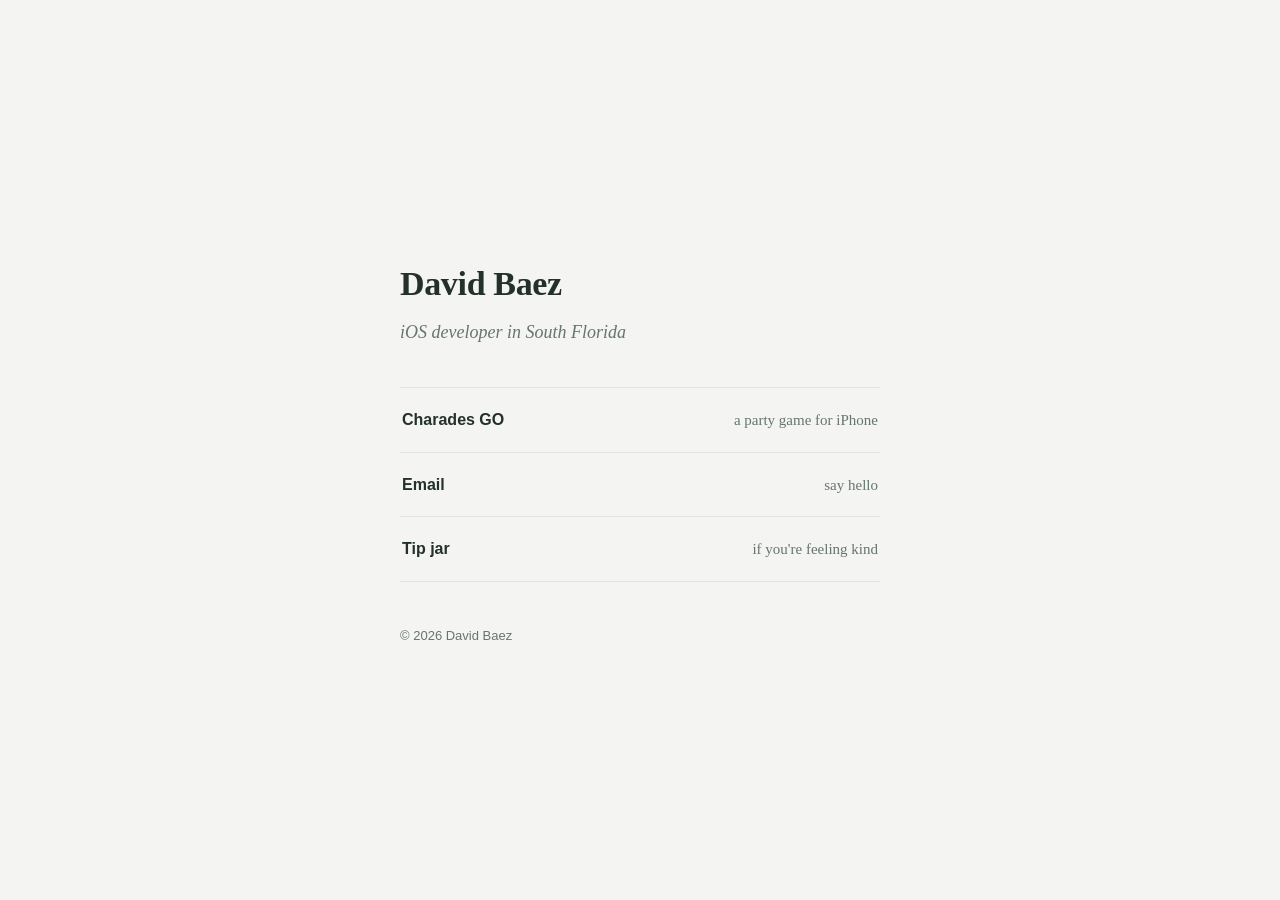
==== index.html @ f6e75839 "initial commit" ====
<!DOCTYPE html>
<html lang="en">
<head>
<meta charset="UTF-8">
<meta name="viewport" content="width=device-width, initial-scale=1.0">
<title>David Baez</title>
<meta name="description" content="David Baez — iOS developer in South Florida.">
<style>
  :root {
    --paper: #F4F5F2;
    --ink: #23302B;
    --ink-soft: #66756D;
    --accent: #2E6E8E;
    --line: #DFE3DF;
  }
  * { margin: 0; padding: 0; box-sizing: border-box; }
  body {
    background: var(--paper);
    color: var(--ink);
    font: 18px/1.7 Georgia, 'Times New Roman', serif;
    min-height: 100svh;
    display: grid;
    place-items: center;
    padding: 48px 24px;
  }
  main { max-width: 480px; width: 100%; }
  h1 {
    font-size: 34px;
    font-weight: 700;
    letter-spacing: -0.01em;
  }
  .role {
    color: var(--ink-soft);
    font-style: italic;
    margin-top: 4px;
  }
  nav {
    margin-top: 40px;
    border-top: 1px solid var(--line);
  }
  nav a {
    display: flex;
    justify-content: space-between;
    align-items: baseline;
    gap: 16px;
    padding: 18px 2px;
    border-bottom: 1px solid var(--line);
    text-decoration: none;
    color: inherit;
  }
  nav a .label {
    font-family: -apple-system, BlinkMacSystemFont, 'Segoe UI', sans-serif;
    font-weight: 600;
    font-size: 16px;
  }
  nav a .note {
    color: var(--ink-soft);
    font-size: 15px;
    text-align: right;
  }
  nav a:hover .label { color: var(--accent); }
  nav a:focus-visible {
    outline: 2px solid var(--accent);
    outline-offset: 2px;
  }
  footer {
    margin-top: 44px;
    font: 13px/1.5 -apple-system, BlinkMacSystemFont, 'Segoe UI', sans-serif;
    color: var(--ink-soft);
  }
</style>
</head>
<body>
<main>
  <h1>David Baez</h1>
  <p class="role">iOS developer in South Florida</p>

  <nav>
    <a href="/charadesgo/">
      <span class="label">Charades GO</span>
      <span class="note">a party game for iPhone</span>
    </a>
    <a href="mailto:redcouchmail@gmail.com">
      <span class="label">Email</span>
      <span class="note">say hello</span>
    </a>
    <a href="https://paypal.me/DavidBaez">
      <span class="label">Tip jar</span>
      <span class="note">if you're feeling kind</span>
    </a>
  </nav>

  <footer>&copy; 2026 David Baez</footer>
</main>
</body>
</html>
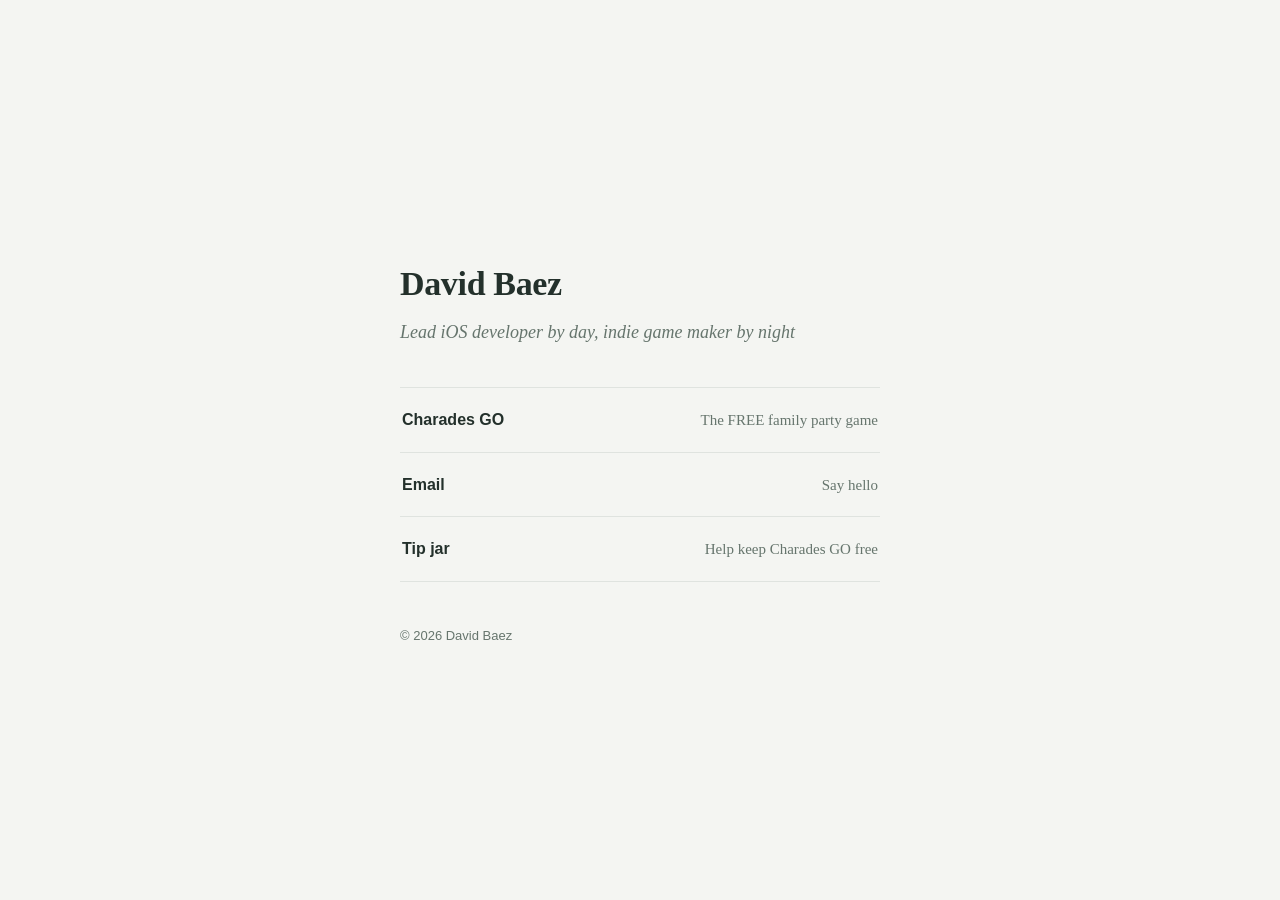
==== commit 628c25f6: "text update" ====
--- a/index.html
+++ b/index.html
@@ -73,20 +73,20 @@
 <body>
 <main>
   <h1>David Baez</h1>
-  <p class="role">iOS developer in South Florida</p>
+  <p class="role">Lead iOS developer by day, indie game maker by night</p>
 
   <nav>
     <a href="/charadesgo/">
       <span class="label">Charades GO</span>
-      <span class="note">a party game for iPhone</span>
+      <span class="note">The FREE family party game</span>
     </a>
     <a href="mailto:redcouchmail@gmail.com">
       <span class="label">Email</span>
-      <span class="note">say hello</span>
+      <span class="note">Say hello</span>
     </a>
     <a href="https://paypal.me/DavidBaez">
       <span class="label">Tip jar</span>
-      <span class="note">if you're feeling kind</span>
+      <span class="note">Help keep Charades GO free</span>
     </a>
   </nav>
 
